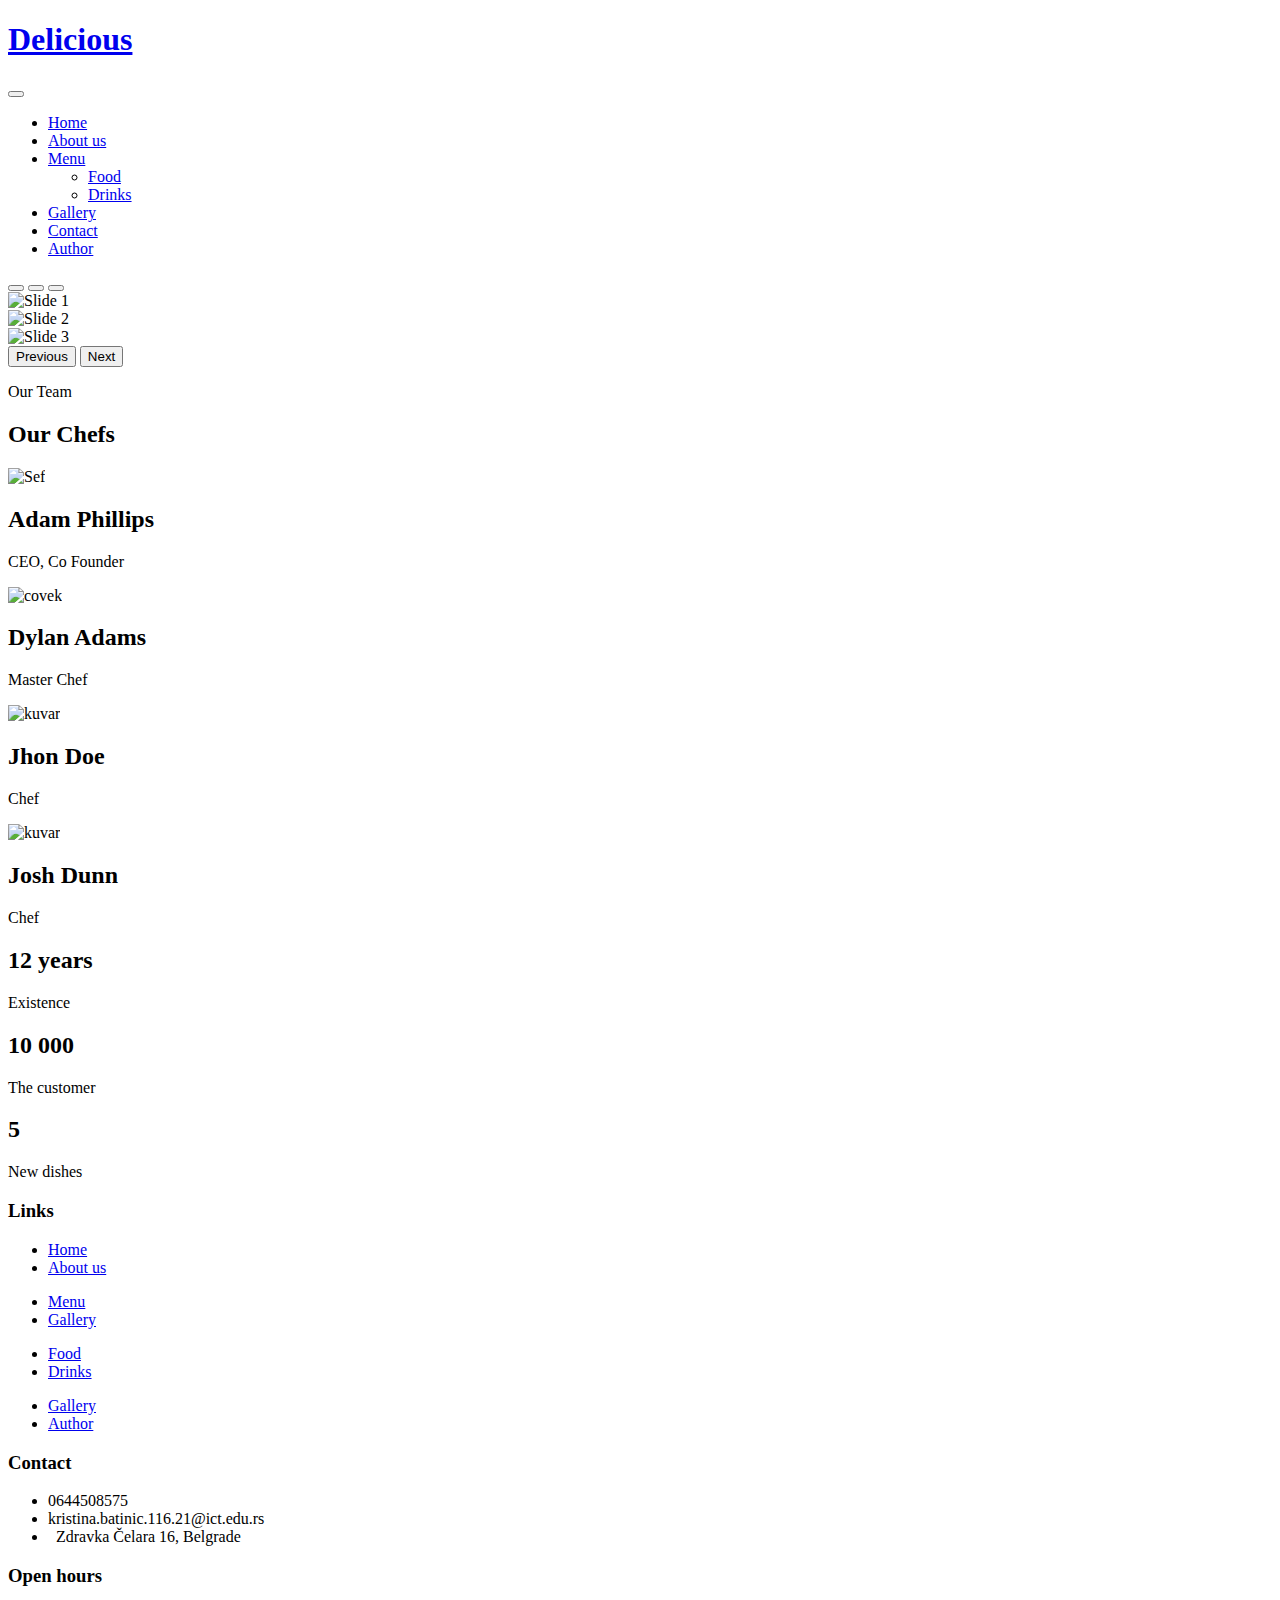
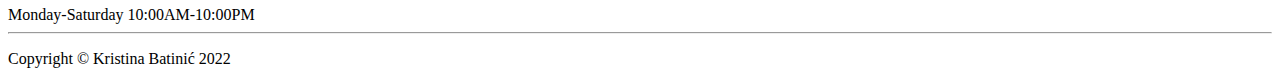
==== index.html @ 8ce57cc7 "Add files via upload" ====
<!DOCTYPE html>
<html lang="en">
<head>
 <meta charset="UTF-8"/>
 <meta http-equiv="X-UA-Compatible" content="IE=edge"/>
 <meta name="viewport" content="width=device-width, initial-scale=1.0"/>
 <meta name="author" content="mailto:kristina.batinic.116.21@ict.edu.rs"/>
 <meta name="keywords" content="restaurant, Delicions, food, drinks"/>
 <meta name="copyright" content="Delicions Kristina Batinic"/>
 <meta name="language" content="english"/>
 <link rel="shortcut icon" href="assets/img/favicon.png" type="image/x-icon">
 <!--font-->
 <link href="https://fonts.googleapis.com/css?family=Poppins:300,300i,400,400i,600,600i,700,700i|Satisfy|Comic+Neue:300,300i,400,400i,700,700i" rel="stylesheet"/>
 <link rel="preconnect" href="https://fonts.googleapis.com"/>
 <link rel="preconnect" href="https://fonts.gstatic.com" crossorigin>
 <link href="https://fonts.googleapis.com/css2?family=Dancing+Script&family=Gideon+Roman&family=Hurricane&family=Poppins:wght@300&display=swap" rel="stylesheet"/>
 <!--ikonice-->
 <script src="https://kit.fontawesome.com/c5f484dfcd.js" crossorigin="anonymous"></script>
 <!--Bootstrap-->
 <link href="https://cdn.jsdelivr.net/npm/bootstrap@5.1.3/dist/css/bootstrap.min.css" rel="stylesheet" integrity="sha384-1BmE4kWBq78iYhFldvKuhfTAU6auU8tT94WrHftjDbrCEXSU1oBoqyl2QvZ6jIW3" crossorigin="anonymous"/>
 <!--CSS-->
 <link rel="stylesheet" href="assets/css/min.css.css" type="text/css"/>
 <title>Delicious</title>
</head>
<body>
 
  <!--header-->
  <header id="header" class="d-flex align-items-center header-transparent bg-warning">
    <div class="container-fluid">
      <div class="row">
       <nav class="navbar navbar-expand-lg navbar-light pt-0 pb-0">
         <div class="container-fluid">
           <h1><a class="navbar-brand" href="index.html">Delicious</a></h1>
           <button class="navbar-toggler" type="button" data-bs-toggle="collapse" data-bs-target="#navbarNavDropdown" aria-controls="navbarNavDropdown" aria-expanded="false" aria-label="Toggle navigation">
             <span class="navbar-toggler-icon"></span>
           </button>
           <div class="collapse navbar-collapse justify-content-end" id="navbarNavDropdown">
             <ul class="navbar-nav">
               <li class="nav-item">
                 <a class="nav-link active" aria-current="page" href="index.html">Home</a>
               </li>
               <li class="nav-item">
                 <a class="nav-link" href="assets/pages/aboutus.html">About us</a>
               </li>
               
               <li class="nav-item dropdown">
                 <a class="nav-link dropdown-toggle" href="#" id="navbarDropdownMenuLink" role="button" data-bs-toggle="dropdown" aria-expanded="false">
                   Menu
                 </a>
                 <ul class="dropdown-menu" aria-labelledby="navbarDropdownMenuLink">
                   <li><a class="dropdown-item" href="assets/pages/food.html">Food</a></li>
                   <li><a class="dropdown-item" href="assets/pages/drinks.html">Drinks</a></li>
                 </ul>
               </li>
               <li class="nav-item">
                 <a class="nav-link" href="assets/pages/gallery.html">Gallery</a>
               </li>
               <li class="nav-item">
                 <a class="nav-link" href="assets/pages/contact.html">Contact</a>
               </li>
               <li class="nav-item">
                 <a class="nav-link" href="https://kristinabatina02.github.io/kristinaportfolio/"  target="_blank">Author</a>
               </li>
             </ul>
           </div>
         </div>
       </nav>
      </div>
    </div>
  </header>
  <!--end header-->

  <!--start slider-->
  <div id="carouselExampleIndicators" class="carousel slide" data-bs-ride="carousel">
    <div class="carousel-indicators">
      <button type="button" data-bs-target="#carouselExampleIndicators" data-bs-slide-to="0" class="active" aria-current="true" aria-label="Slide 1"></button>
      <button type="button" data-bs-target="#carouselExampleIndicators" data-bs-slide-to="1" aria-label="Slide 2"></button>
      <button type="button" data-bs-target="#carouselExampleIndicators" data-bs-slide-to="2" aria-label="Slide 3"></button>
    </div>
    <div class="carousel-inner">
      <div class="carousel-item active">
        <img src="assets/img/slide-1.jpg" class="d-block w-100" alt="Slide 1">
      </div>
      <div class="carousel-item">
        <img src="assets/img/slide-2.jpg" class="d-block w-100" alt="Slide 2">
      </div>
      <div class="carousel-item">
        <img src="assets/img/slide-3.jpg" class="d-block w-100" alt="Slide 3">
      </div>
    </div>
    <button class="carousel-control-prev" type="button" data-bs-target="#carouselExampleIndicators" data-bs-slide="prev">
      <span class="carousel-control-prev-icon" aria-hidden="true"></span>
      <span class="visually-hidden">Previous</span>
    </button>
    <button class="carousel-control-next" type="button" data-bs-target="#carouselExampleIndicators" data-bs-slide="next">
      <span class="carousel-control-next-icon" aria-hidden="true"></span>
      <span class="visually-hidden">Next</span>
    </button>
  </div>
  <!--end slider-->
  
  
  <!-- Team Start -->
  <div class="team">
    <div class="container">
        <div class="section-header text-center">
            <p>Our Team</p>
            <h2>Our Chefs</h2>
        </div>
        <div class="row">
            <div class="col-lg-3 col-md-6">
                <div class="team-item">
                    <div class="team-img">
                        <img src="assets/img/sef-1.jpg" alt="Sef">
                        
                    </div>
                    <div class="team-text">
                        <h2>Adam Phillips</h2>
                        <p>CEO, Co Founder</p>
                    </div>
                </div>
            </div>
            <div class="col-lg-3 col-md-6">
                <div class="team-item">
                    <div class="team-img">
                        <img src="assets/img/covek.jpg" alt="covek">
                        
                    </div>
                    <div class="team-text">
                        <h2>Dylan Adams</h2>
                        <p>Master Chef</p>
                    </div>
                </div>
            </div>
            <div class="col-lg-3 col-md-6">
                <div class="team-item">
                    <div class="team-img">
                        <img src="assets/img/kuvar.jpg" alt="kuvar">
                        
                    </div>
                    <div class="team-text">
                        <h2>Jhon Doe</h2>
                        <p>Chef</p>
                    </div>
                </div>
            </div>
            <div class="col-lg-3 col-md-6">
                <div class="team-item">
                    <div class="team-img">
                        <img src="assets/img/kuvar-2.jpg" alt="kuvar">
                        
                    </div>
                    <div class="team-text">
                        <h2>Josh Dunn</h2>
                        <p>Chef</p>
                    </div>
                </div>
            </div>
        </div>
    </div>
</div>
<!-- Team End -->

<div class="container-fluid px-0 bg-c d-flex align-items-center">
  <div class="transparent d-flex align-items-center w-100">
      <div class="container txt-w">
          <div class="row justify-content-between text-center px-0 py-0">
              <div class="col-3 border-end border-white c-hover">
                  <h2>12 years</h2>
                  <p>Existence</p>
              </div>
              <div class="col-3 c-hover">
                  <h2>10 000</h2>
                  <p>The customer</p>
              </div>
              <div class="col-3 border-start border-white c-hover">
                  <h2>5</h2>
                  <p>New dishes</p>
              </div>
          </div>
      </div>
  </div>
</div>

<!--start footer-->
<footer class="container-fluid bg-warning text-center">
    <div class="container py-2">
      <div class="row">
        <div class="col-lg-4 col-12">
          <h3 class="fs-5">Links</h3>
          <ul class="row my-3">
            <li class="col-6"><a href="index.html">Home</a></li>
            <li class="col-6"><a href="assets/pages/aboutus.html">About us</a></li>
          </ul>
          <ul class="row my-3">
            <li class=" col-6"><a href="assets/pages/menu.html">Menu</a></li>
            <li class="col-6"><a href="assets/pages/gallery.html">Gallery</a></li>
          </ul>
          <ul class="row my-3">
            <li class=" col-6"><a href="assets/pages/food.html">Food</a></li>
            <li class="col-6"><a href="assets/pages/drinks.html">Drinks</a></li>
          </ul>
          <ul class="row my-3">
            <li class=" col-6"><a href="assets/pages/contact.html">Gallery</a></li>
            <li class="col-6"><a href="https://kristinabatina02.github.io/kristinaportfolio/">Author</a></li>
          </ul>
        </div>
        <div class="col-lg-4  col-12">
          <h3 class="fs-5 text-center">Contact</h3>
          <ul id="contact">
            <li class="my-3"><i class="fas fa-phone"></i> 0644508575</li>
            <li class="my-3"><i class="fas fa-envelope"></i>kristina&#46;batinic&#46;116&#46;21&#64;ict&#46;edu&#46;rs</li>
            <li class="my-3"><i class="fas fa-map-marker-alt"></i> &nbsp;&nbsp;Zdravka Čelara 16, Belgrade</li>
          </ul>
        </div>
        <div class="col-lg-4 col-12">
          <h3 class="fs-5 text-center">Open hours</h3>
          <div class="row text-center my-3">
            <span class="col-6">Monday-Saturday</span>
            <span class="col-6">10:00AM-10:00PM</span>
          </div>
          <div class="row text-center my-3">
            <span class="col-6"><a href="assets/sitemap.xml"><i class="fas fa-sitemap "></i></a> <a href="assets/css/style.css"><i class="fab fa-css3-alt "></i></a></span>
            <span class="col-6"><a href="https://sr-rs.facebook.com/"><i class="fab fa-facebook-f"></i></a>
              <a href="https://www.instagram.com/"><i class="fab fa-instagram"></i></a>
              <a href="https://www.linkedin.com/"><i class="fab fa-linkedin-in"></i></a></span>
          </div>
        </div>
      </div>
    </div>
    <div class="row">
      <hr/>
      <p class="text-center">Copyright &copy; Kristina Batinić 2022</p>
    </div>
</footer>
<!--end footer-->

 <!--Bootstrap JS-->
 <script src="https://cdn.jsdelivr.net/npm/bootstrap@5.1.3/dist/js/bootstrap.bundle.min.js" integrity="sha384-ka7Sk0Gln4gmtz2MlQnikT1wXgYsOg+OMhuP+IlRH9sENBO0LRn5q+8nbTov4+1p" crossorigin="anonymous"></script>
</body>
</html>
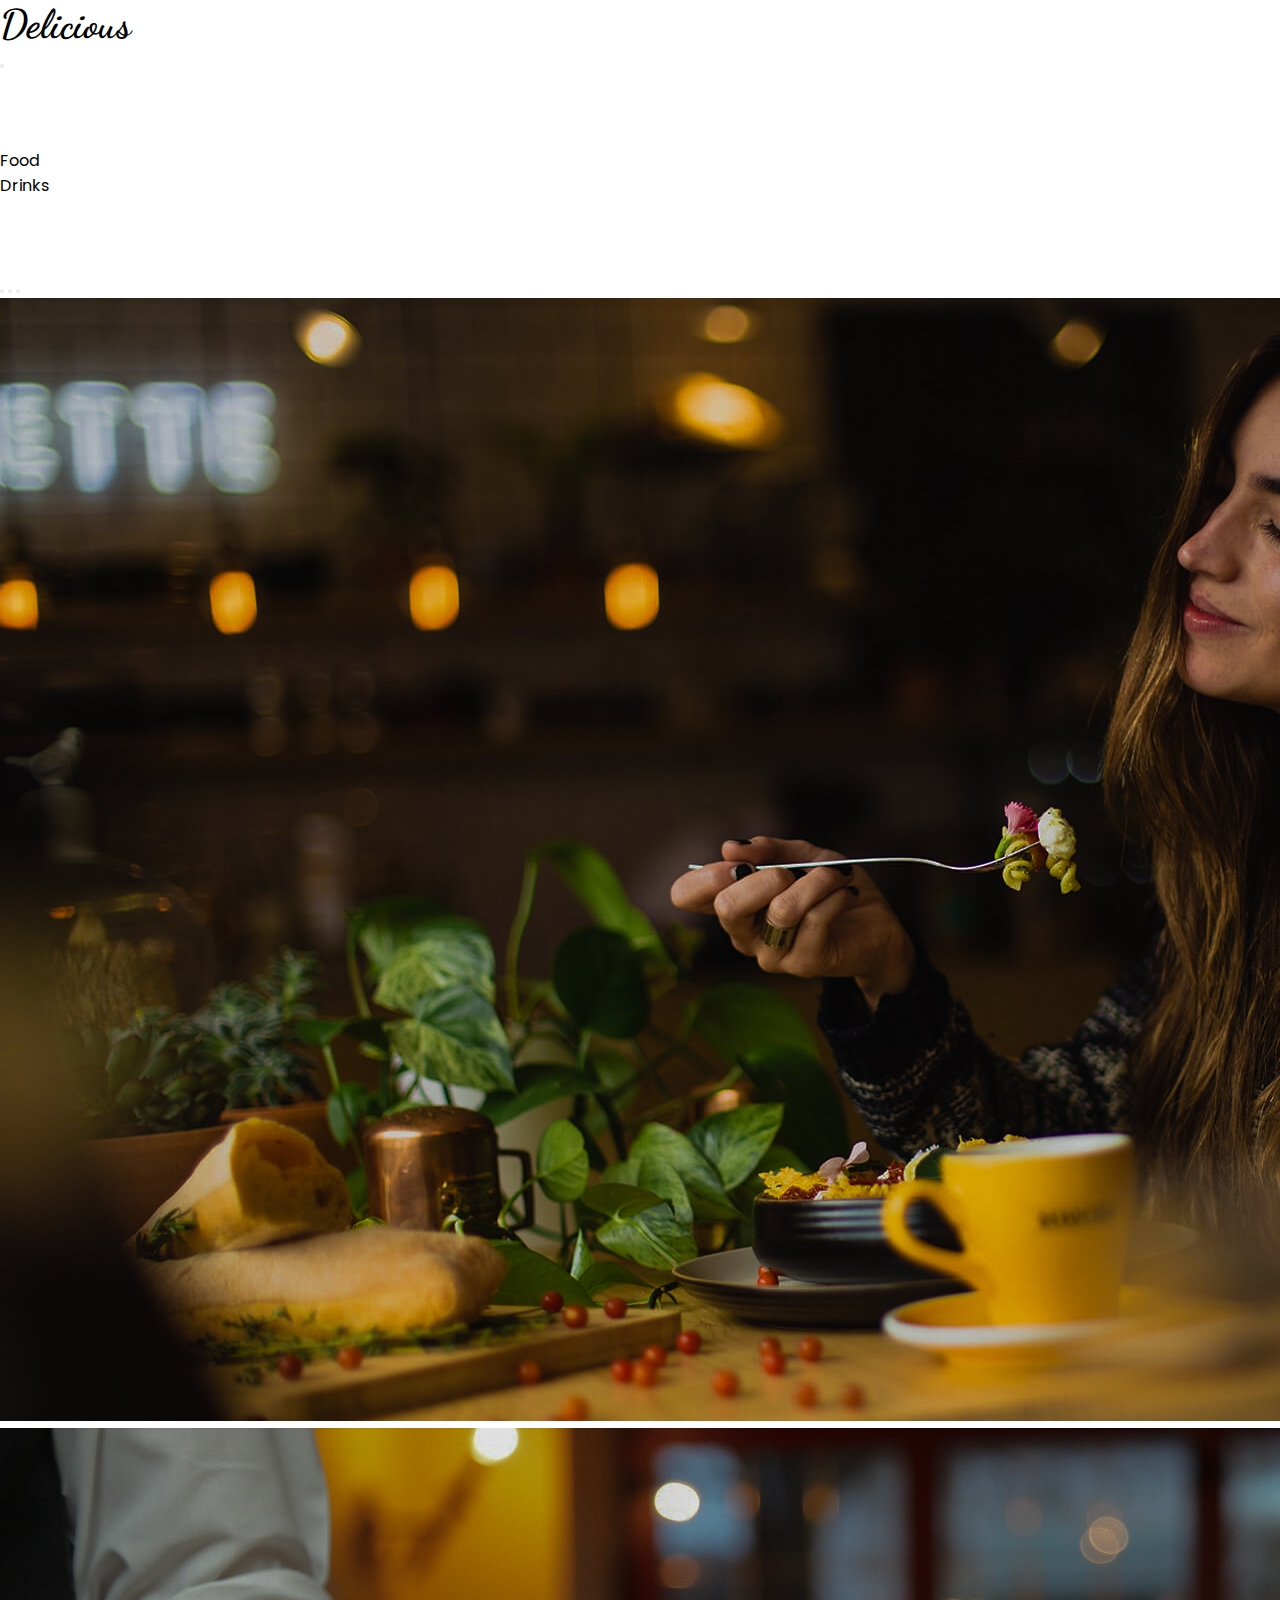
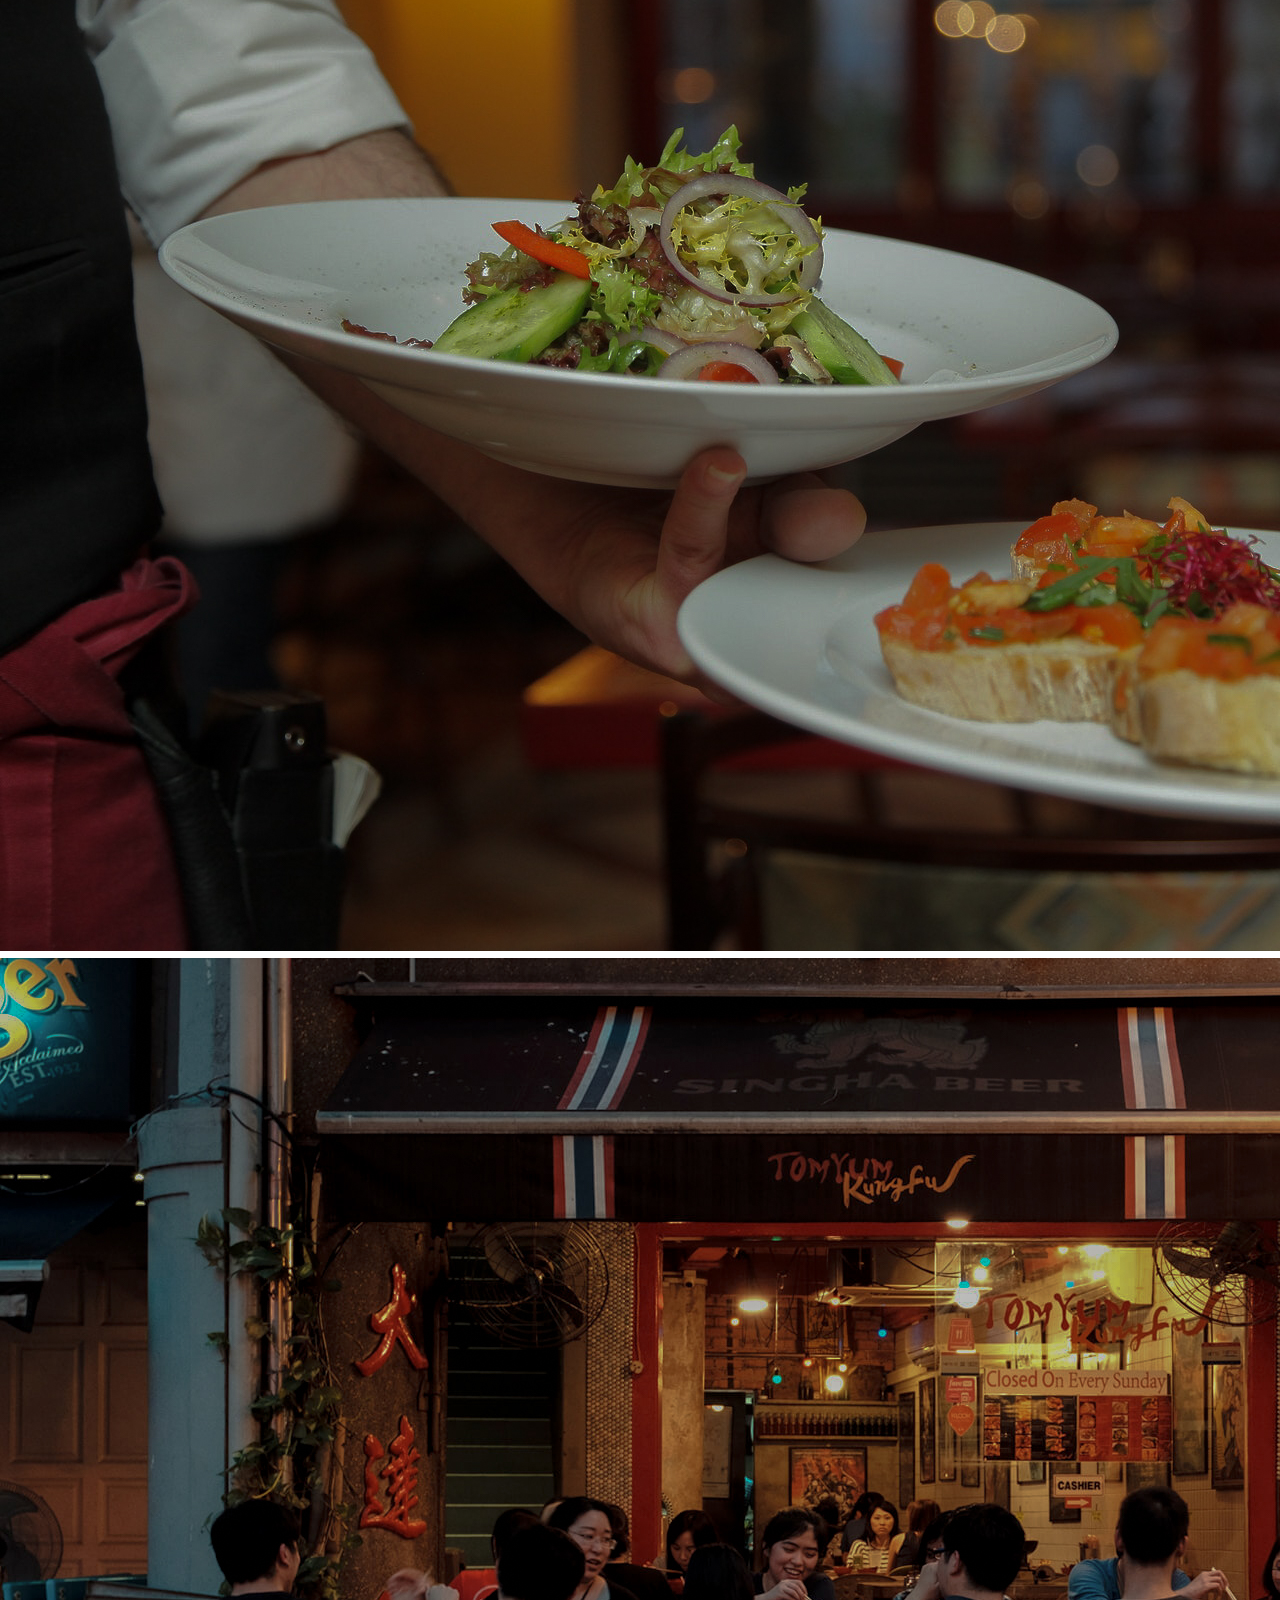
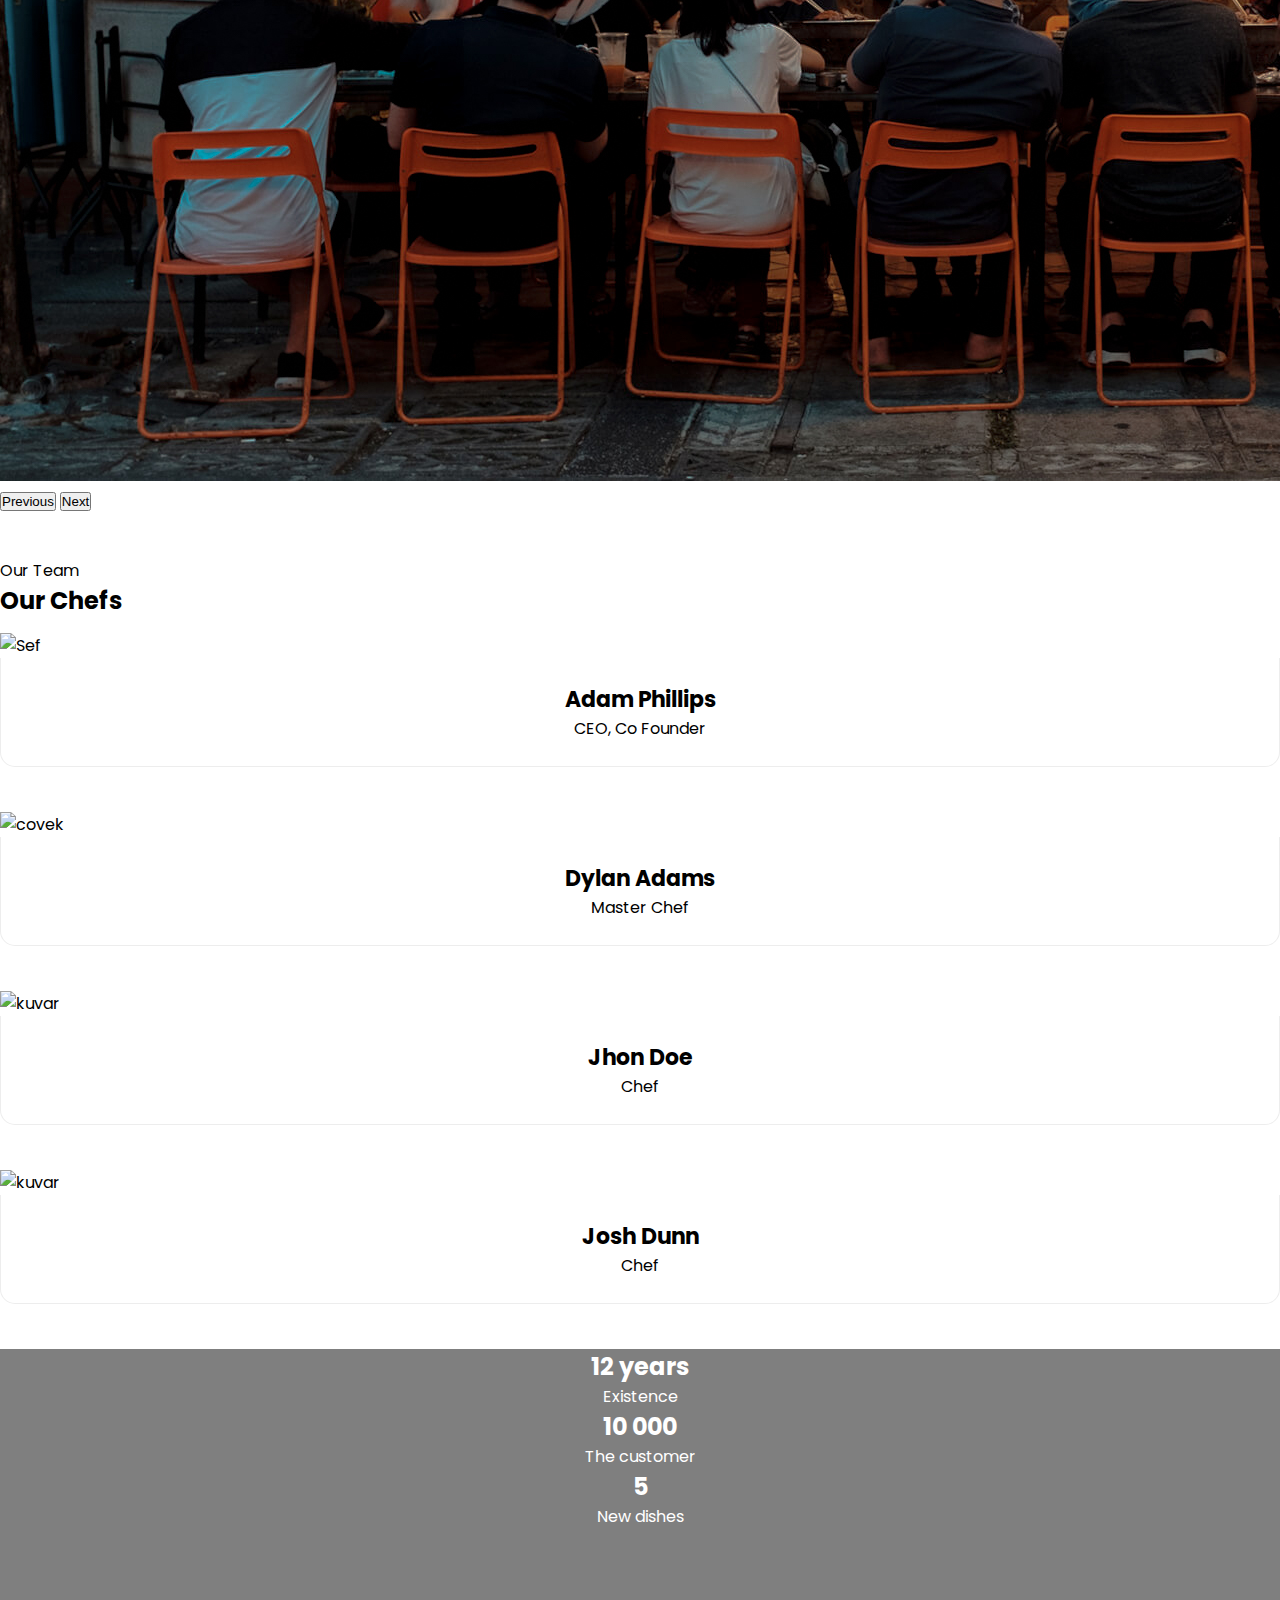
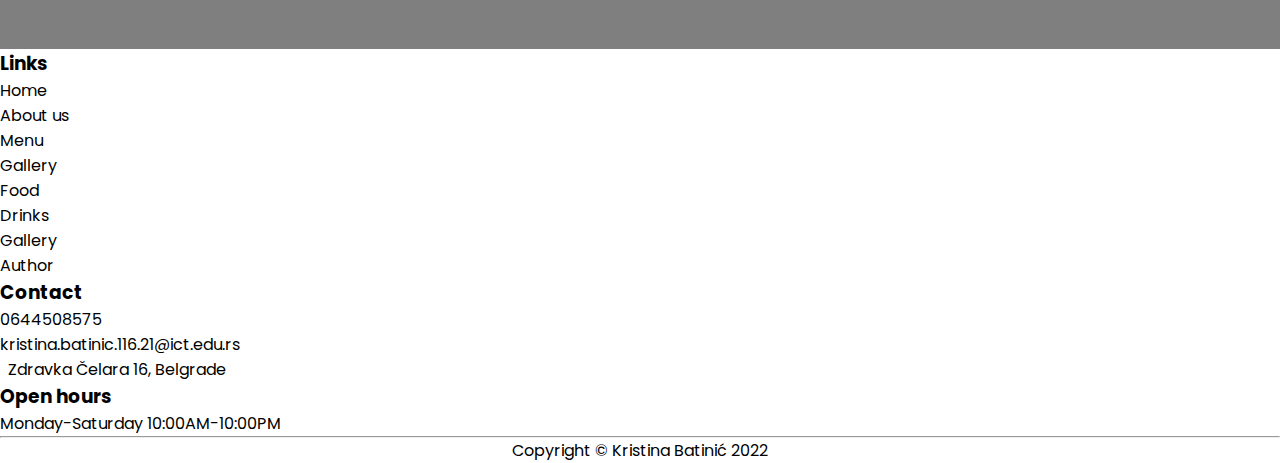
==== commit e1960e3d: "Add files via upload" ====
--- a/index.html
+++ b/index.html
@@ -111,7 +111,7 @@
             <div class="col-lg-3 col-md-6">
                 <div class="team-item">
                     <div class="team-img">
-                        <img src="assets/img/sef-1.jpg" alt="Sef">
+                        <img src="assets/img/ista2.jpg" alt="Sef">
                         
                     </div>
                     <div class="team-text">
@@ -123,7 +123,7 @@
             <div class="col-lg-3 col-md-6">
                 <div class="team-item">
                     <div class="team-img">
-                        <img src="assets/img/covek.jpg" alt="covek">
+                        <img src="assets/img/ista5.jpg" alt="covek">
                         
                     </div>
                     <div class="team-text">
@@ -135,7 +135,7 @@
             <div class="col-lg-3 col-md-6">
                 <div class="team-item">
                     <div class="team-img">
-                        <img src="assets/img/kuvar.jpg" alt="kuvar">
+                        <img src="assets/img/ista1.jpg" alt="kuvar">
                         
                     </div>
                     <div class="team-text">
@@ -147,7 +147,7 @@
             <div class="col-lg-3 col-md-6">
                 <div class="team-item">
                     <div class="team-img">
-                        <img src="assets/img/kuvar-2.jpg" alt="kuvar">
+                        <img src="assets/img/ista3.jpg" alt="kuvar">
                         
                     </div>
                     <div class="team-text">
--- a/assets/css/min.css.css
+++ b/assets/css/min.css.css
@@ -0,0 +1,2 @@
+*{margin:0;padding:0}body{font-family:Poppins,sans-serif}ul{list-style-type:none}a{text-decoration:none}.navbar-brand{font-size:40px}h1{font-family:'Dancing Script'}.navbar-light .navbar-nav .nav-link{color:#fff}.team{position:relative;width:100%;padding:45px 0 15px 0}.team .team-item{position:relative;margin-bottom:30px;background:#fff}.team .team-img{position:relative;border-radius:15px 15px 0 0;overflow:hidden}.team .team-img img{position:relative;width:100%;margin-top:15px}.team .team-text{position:relative;padding:25px 15px;text-align:center;background:#fff;border:1px solid rgba(0,0,0,.07);border-top:none;border-radius:0 0 15px 15px}.team .team-text h2{font-size:22px;font-weight:700}.team .team-text p{margin:0;font-size:16px}.bg-c{background-image:url('../img/ljudi.jpg');background-size:cover;background-position:bottom;background-attachment:fixed;height:300px;position:relative}.transparent{background-color:rgba(0,0,0,.5);height:inherit}.txt-w h2,.txt-w p{color:#fff;text-align:center}.c-hover{transition-duration:.3s}.c-hover:hover{transform:scale(1.1)}.about{position:relative;width:100%}.about .section-header{margin-bottom:30px;margin-left:0}.about .about-img{position:relative}.about .about-img img{position:relative;width:100%;border-radius:15px;margin-bottom:20px}.about .about-text p{font-size:16px}.contact{position:relative;width:100%;margin-top:30px}.contact .contact-information{min-height:150px;margin:0 0 30px 0;padding:30px 15px 0 15px;background:rgba(0,0,0,.04)}.contact .contact-info{position:relative;display:flex;align-items:center;margin-bottom:30px}.contact .contact-icon{position:relative;width:50px;height:50px;display:flex;align-items:center;justify-content:center;border-radius:50px}.contact .contact-icon i{font-size:18px;color:#fff}.contact .contact-text{position:relative;width:calc(100% - 50px);display:flex;flex-direction:column;padding-left:15px}.contact .contact-text h3{font-size:18px;font-weight:700}.contact .contact-text p{margin:0;font-size:16px;color:#454545}.contact .contact-social a{margin-right:10px;font-size:18px;color:#000}.contact .contact-social a:hover{color:#ffc107}.contact .contact-form iframe{width:100%;height:380px;border-radius:15px;margin-bottom:25px}.contact .contact-form input{padding:15px;background:0 0;border-radius:5px;border:1px solid rgba(0,0,0,.1)}.contact .contact-form textarea{height:150px;padding:8px 15px;background:0 0;border-radius:5px;border:1px solid rgba(0,0,0,.1)}.contact .help-block ul{margin:0;padding:0;list-style-type:none}.btn-warning{margin-bottom:20px}.galerija{overflow:hidden}.galerija img{-webkit-transition:.5s;transition:.5s}.galerija img{-webkit-transition:.5s;transition:.5s}.galerija:hover img{-webkit-transform:scale(1.15,1.15);transform:scale(1.15,1.15)}@media screen and(max-width:768px){.container,.container-md,.container-sm{max-width:720px}}footer p{text-align:center}a{color:#000}
+
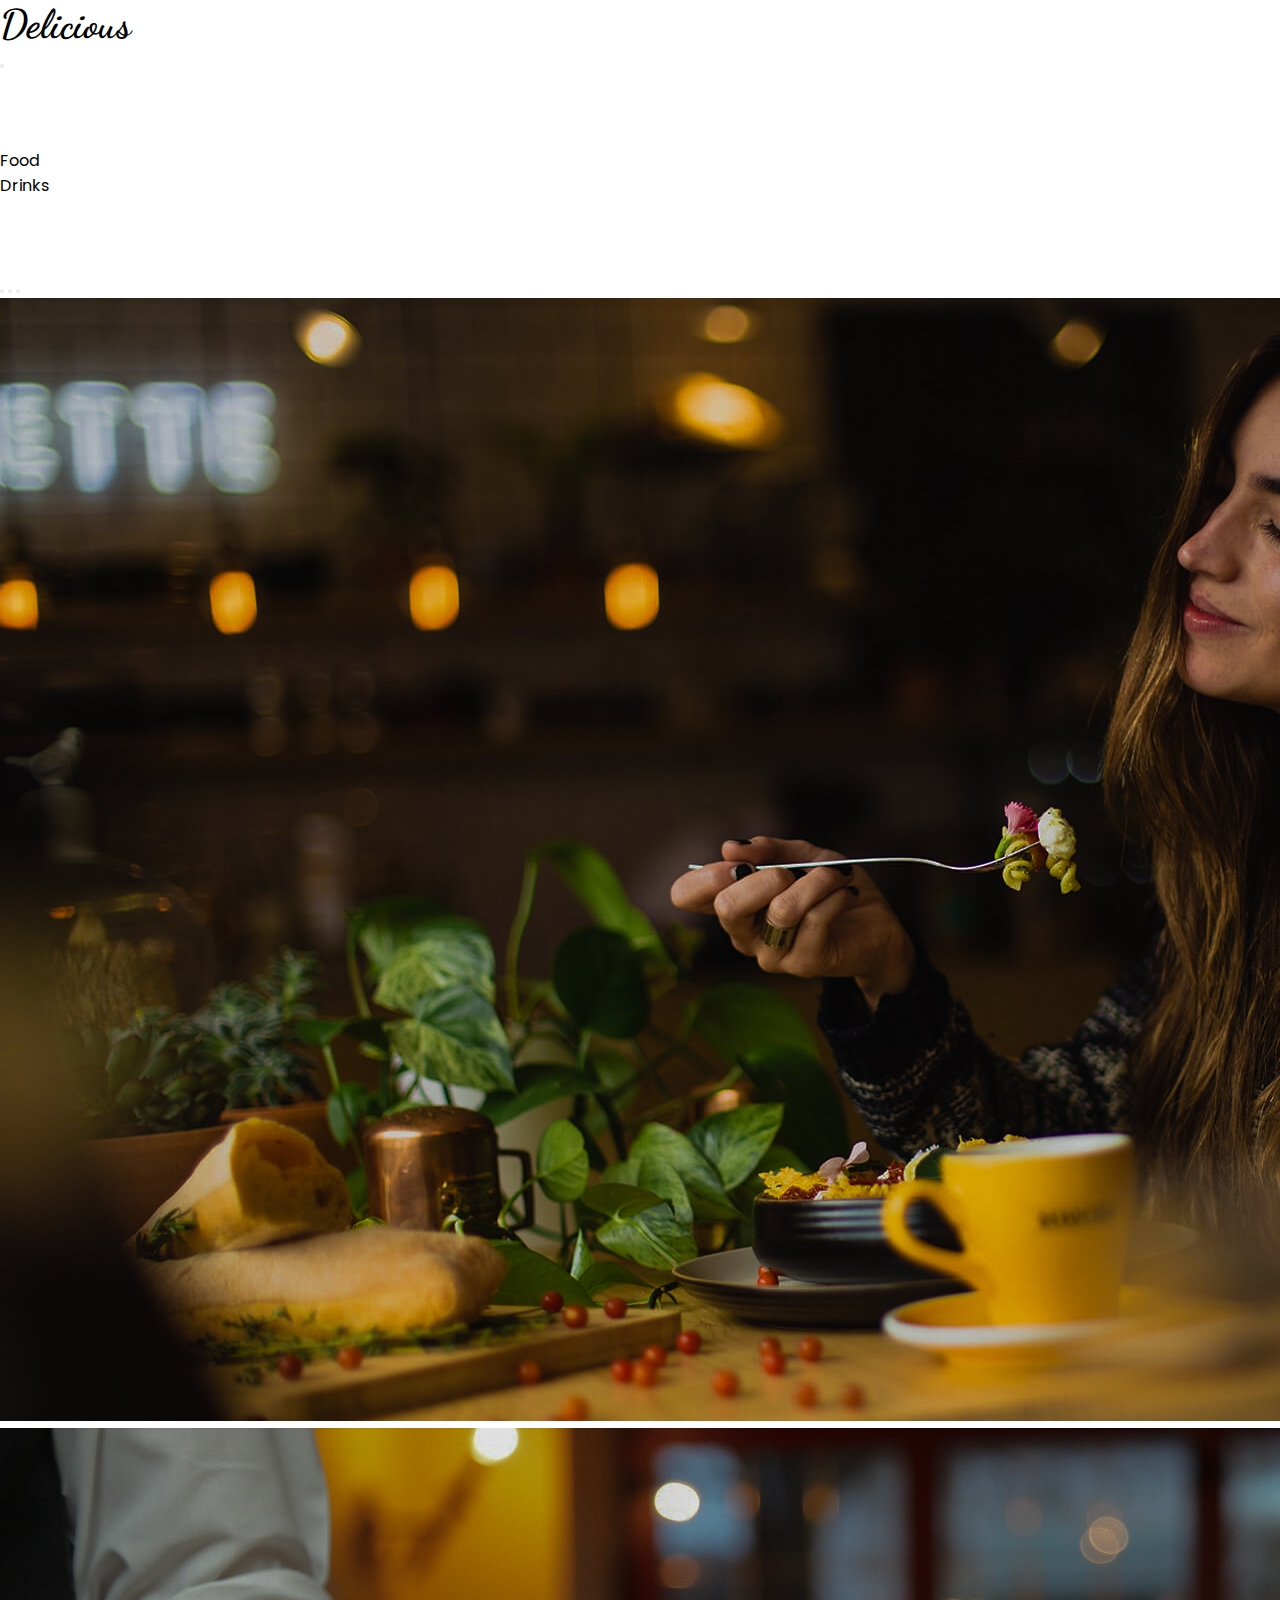
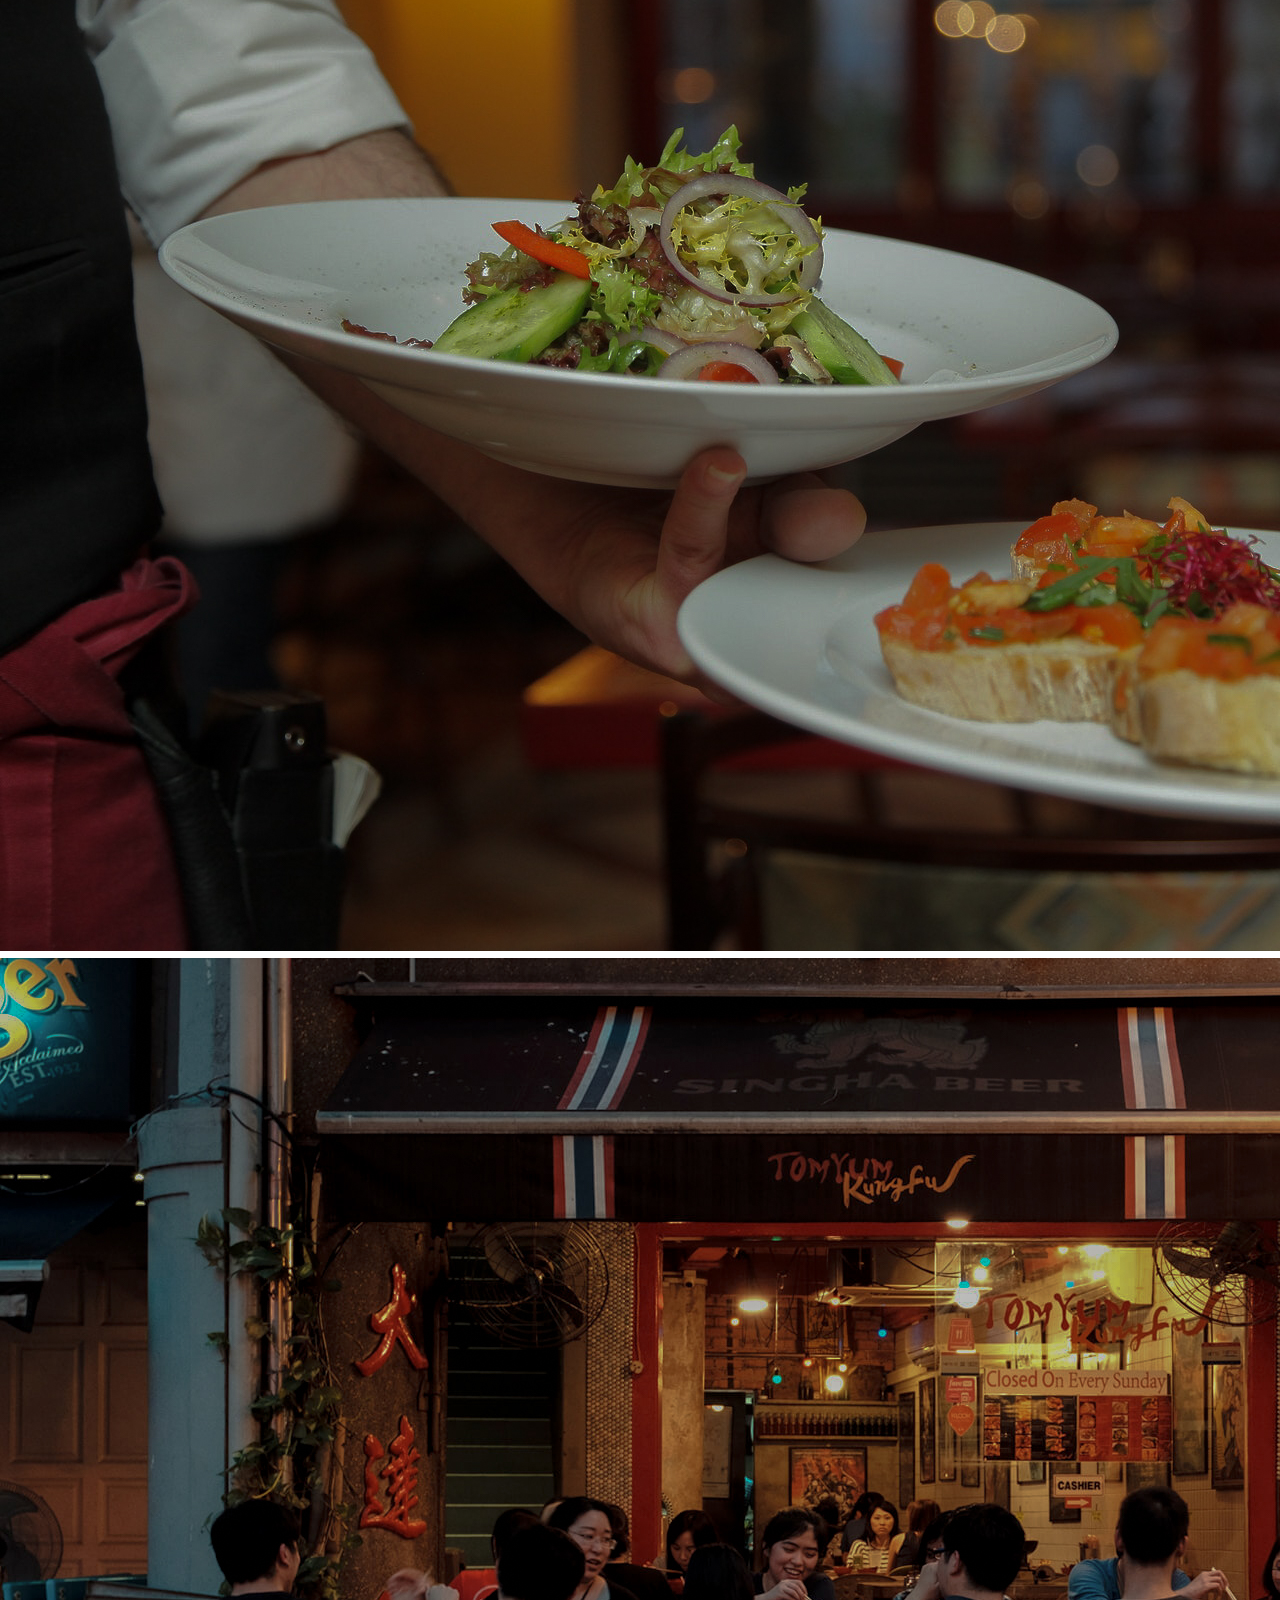
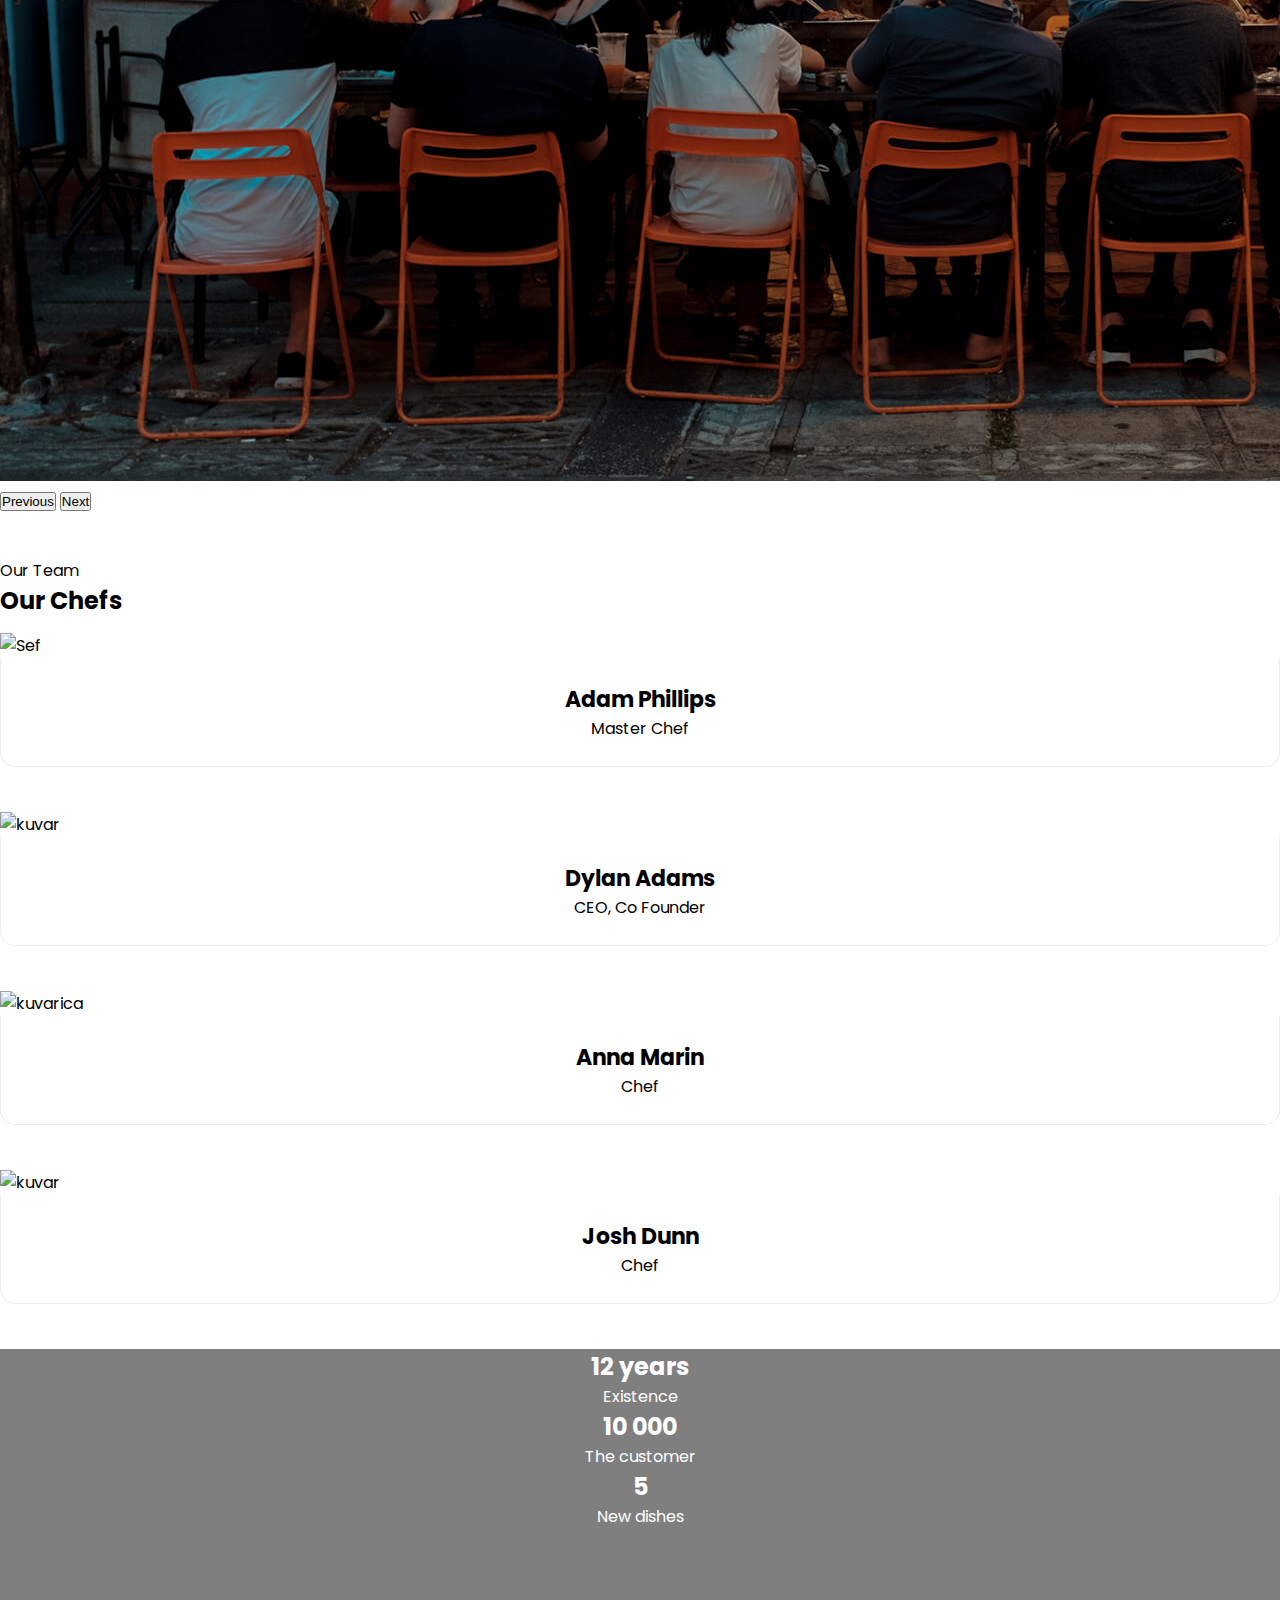
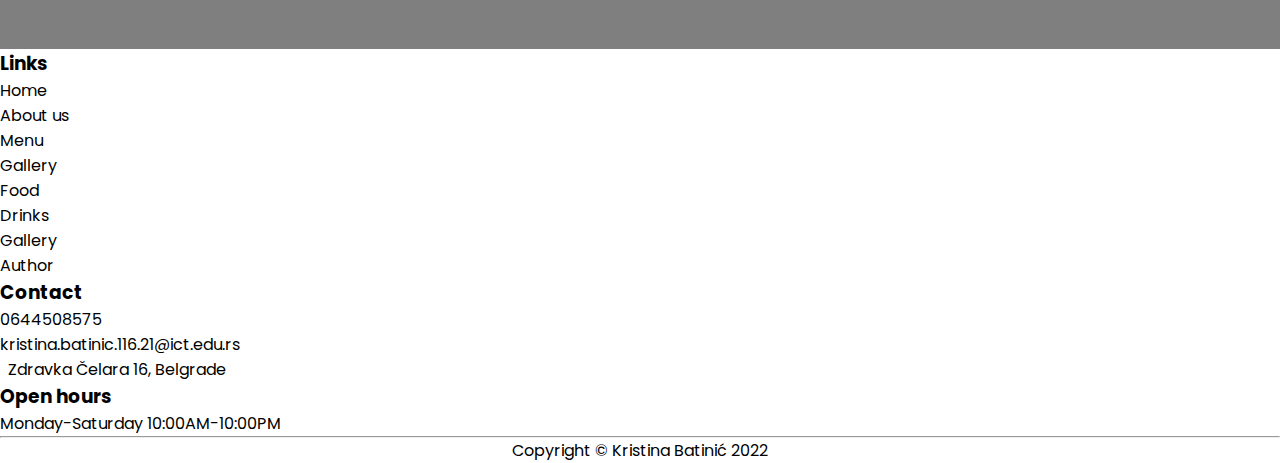
==== commit 5fa590aa: "Add files via upload" ====
--- a/index.html
+++ b/index.html
@@ -111,11 +111,23 @@
             <div class="col-lg-3 col-md-6">
                 <div class="team-item">
                     <div class="team-img">
-                        <img src="assets/img/ista2.jpg" alt="Sef">
+                        <img src="assets/img/sef.jpg" alt="Sef">
                         
                     </div>
                     <div class="team-text">
                         <h2>Adam Phillips</h2>
+                        <p>Master Chef</p>
+                    </div>
+                </div>
+            </div>
+            <div class="col-lg-3 col-md-6">
+                <div class="team-item">
+                    <div class="team-img">
+                        <img src="assets/img/kuvar1.jpg" alt="kuvar">
+                        
+                    </div>
+                    <div class="team-text">
+                        <h2>Dylan Adams</h2>
                         <p>CEO, Co Founder</p>
                     </div>
                 </div>
@@ -123,23 +135,11 @@
             <div class="col-lg-3 col-md-6">
                 <div class="team-item">
                     <div class="team-img">
-                        <img src="assets/img/ista5.jpg" alt="covek">
-                        
-                    </div>
-                    <div class="team-text">
-                        <h2>Dylan Adams</h2>
-                        <p>Master Chef</p>
-                    </div>
-                </div>
-            </div>
-            <div class="col-lg-3 col-md-6">
-                <div class="team-item">
-                    <div class="team-img">
-                        <img src="assets/img/ista1.jpg" alt="kuvar">
-                        
-                    </div>
-                    <div class="team-text">
-                        <h2>Jhon Doe</h2>
+                        <img src="assets/img/kuvarica.jpg" alt="kuvarica">
+                        
+                    </div>
+                    <div class="team-text">
+                        <h2>Anna Marin</h2>
                         <p>Chef</p>
                     </div>
                 </div>
@@ -147,7 +147,7 @@
             <div class="col-lg-3 col-md-6">
                 <div class="team-item">
                     <div class="team-img">
-                        <img src="assets/img/ista3.jpg" alt="kuvar">
+                        <img src="assets/img/kuvar2.jpg" alt="kuvar">
                         
                     </div>
                     <div class="team-text">
